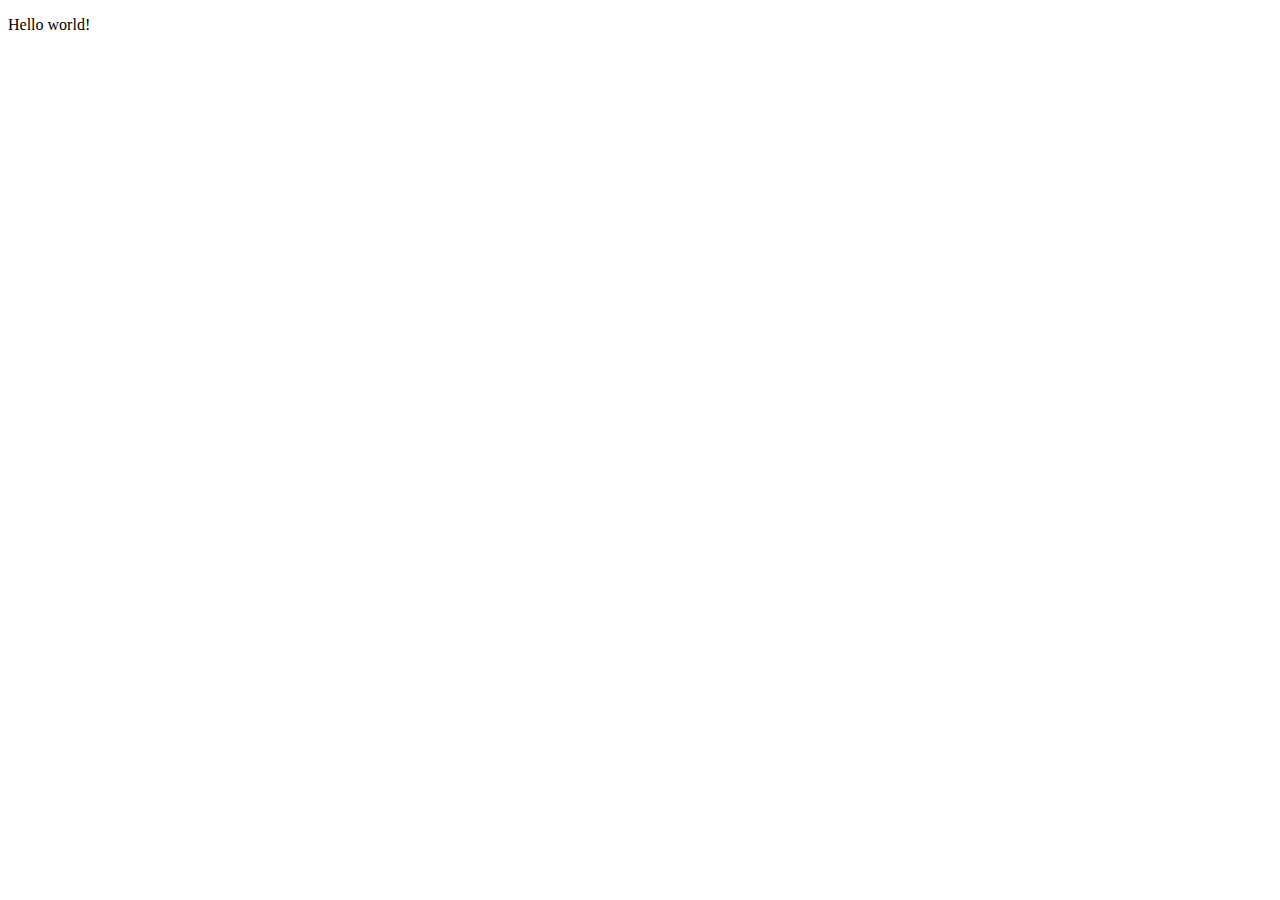
==== index.html @ 0d3c2299 "Added index.less files" ====
<!doctype html>

<html lang="en">
<head>
  <meta charset="utf-8">

  <title>Great Idea!</title>

  <link href="https://fonts.googleapis.com/css?family=Bangers|Titillium+Web" rel="stylesheet">
  <link rel="stylesheet" href="css/index.css">


<body>
    <header>
        <p>Hello world! </p>
    </header>






</body>
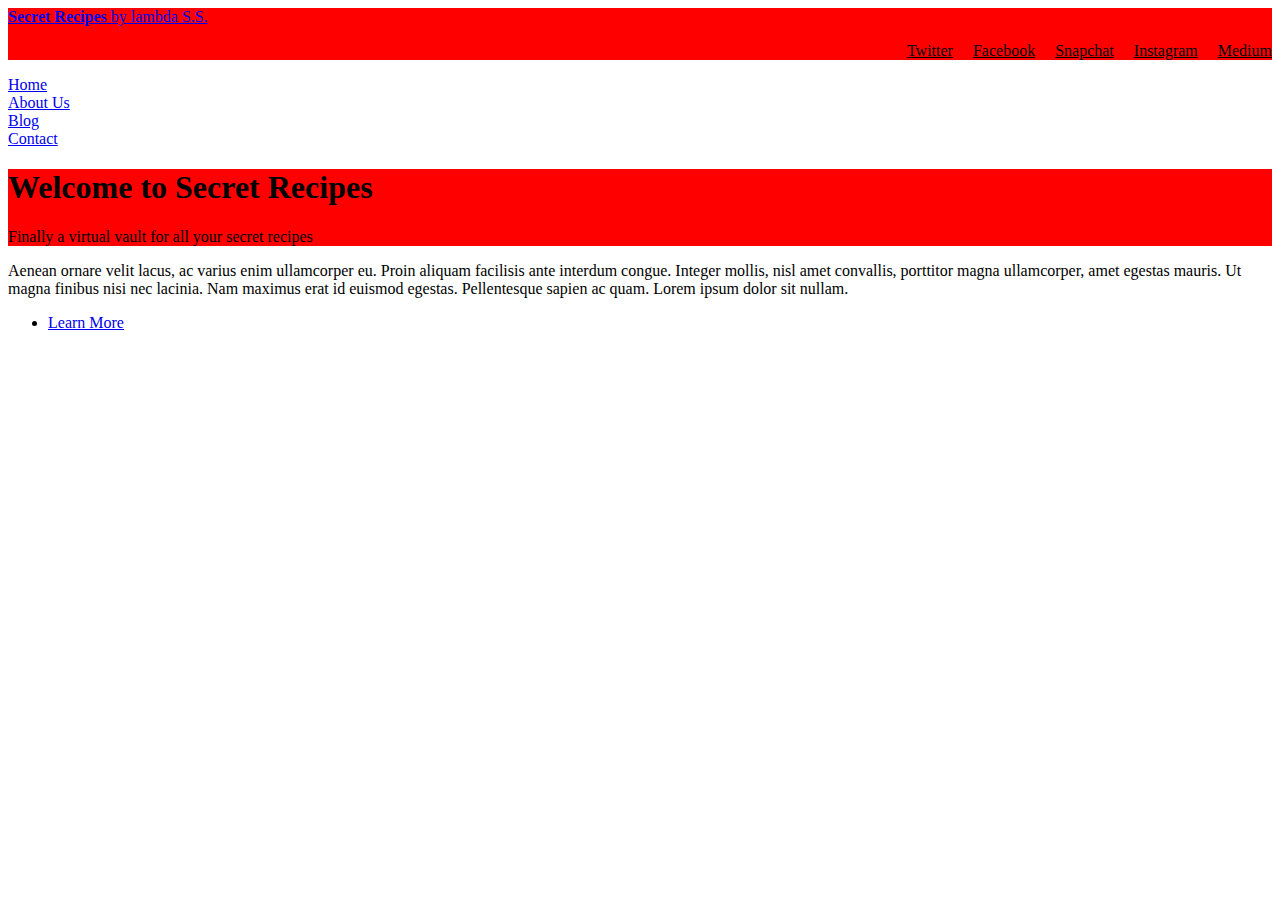
==== commit ccc8383d: "added images to img folder. Created header.less folder - working, created nav.less folder - not work" ====
--- a/index.html
+++ b/index.html
@@ -1,20 +1,50 @@
 <!doctype html>
 
 <html lang="en">
-<head>
-  <meta charset="utf-8">
-
-  <title>Great Idea!</title>
-
-  <link href="https://fonts.googleapis.com/css?family=Bangers|Titillium+Web" rel="stylesheet">
-  <link rel="stylesheet" href="css/index.css">
-
+    <head>
+        <title>Secret Cookbook Project 3</title>
+        <meta charset="utf-8" />
+		<meta name="viewport" content="width=device-width, initial-scale=1, user-scalable=no" />
+        <link rel="stylesheet" href="css/index.css">
+    </head>
 
 <body>
-    <header>
-        <p>Hello world! </p>
+    <header id="header">
+        <a href="index.html" class="logo"><strong>Secret Recipes</strong> by lambda S.S.</a>
+        <ul class="icons">
+            <li><a href="#" class="icon brands fa-twitter"><span class="label">Twitter</span></a></li>
+            <li><a href="#" class="icon brands fa-facebook-f"><span class="label">Facebook</span></a></li>
+            <li><a href="#" class="icon brands fa-snapchat-ghost"><span class="label">Snapchat</span></a></li>
+            <li><a href="#" class="icon brands fa-instagram"><span class="label">Instagram</span></a></li>
+            <li><a href="#" class="icon brands fa-medium-m"><span class="label">Medium</span></a></li>
+        </ul>
     </header>
+    
+    <section id="subheader">
+        <nav class = "links">
+            <li><a href="#">Home</a></li>
+            <li><a href="#">About Us</a></li>
+            <li><a href="#">Blog</a></li>
+            <li><a href="#">Contact</a></li>
+        </nav>
+    </section>
 
+    <section id="banner">
+        <div class="content">
+            <header>
+                <h1>Welcome to Secret Recipes<br />
+                </h1>
+                <p>Finally a virtual vault for all your secret recipes</p>
+            </header>
+            <p>Aenean ornare velit lacus, ac varius enim ullamcorper eu. Proin aliquam facilisis ante interdum congue. Integer mollis, nisl amet convallis, porttitor magna ullamcorper, amet egestas mauris. Ut magna finibus nisi nec lacinia. Nam maximus erat id euismod egestas. Pellentesque sapien ac quam. Lorem ipsum dolor sit nullam.</p>
+            <ul class="actions">
+                <li><a href="#" class="button big">Learn More</a></li>
+            </ul>
+        </div>
+        <span class="image object">
+            <img src="images/pic10.jpg" alt="" />
+        </span>
+    </section>
 
 
 
--- a/css/index.css
+++ b/css/index.css
@@ -0,0 +1,24 @@
+header {
+  background: red;
+}
+#header .icons {
+  text-align: right;
+}
+ul.icons {
+  cursor: default;
+  list-style: none;
+  padding-left: 0;
+}
+ul.icons li {
+  display: inline-block;
+  padding: 0 1em 0 0;
+}
+ul.icons li:last-child {
+  padding-right: 0;
+}
+ul.icons li .icon {
+  color: inherit;
+}
+ul.icons li .icon:before {
+  font-size: 1.25em;
+}
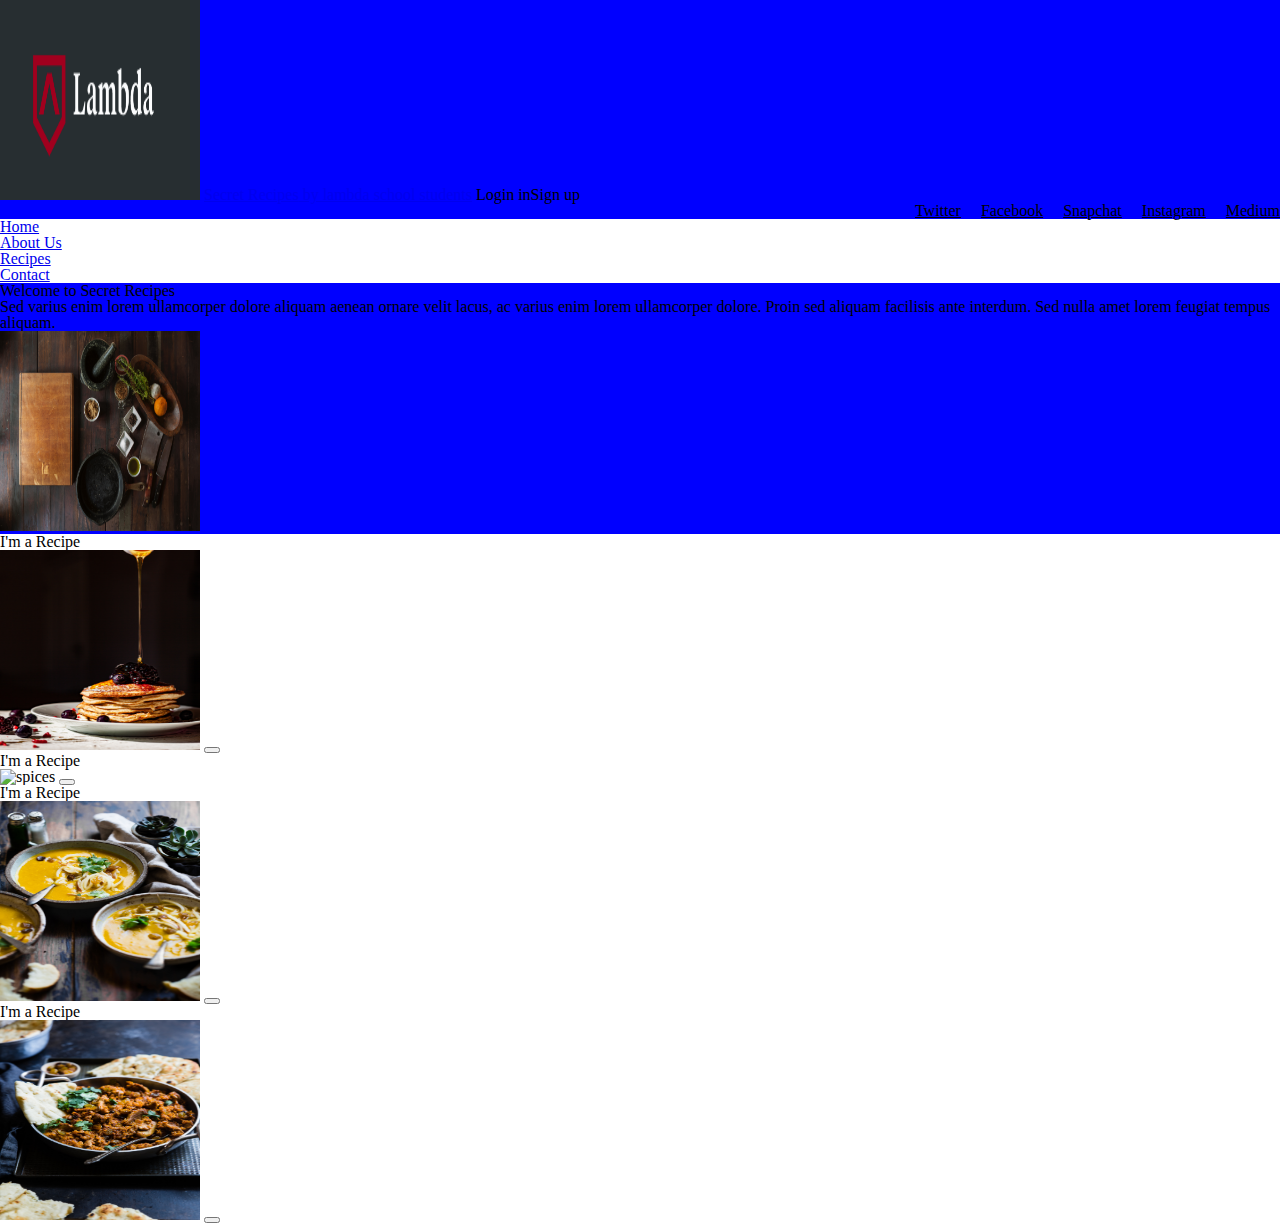
==== commit 707bffeb: "added imports for less, set up a reset in reset.less, ran the 'less-watch-compiler less css index.le" ====
--- a/index.html
+++ b/index.html
@@ -1,6 +1,7 @@
 <!doctype html>
 
 <html lang="en">
+    
     <head>
         <title>Secret Cookbook Project 3</title>
         <meta charset="utf-8" />
@@ -8,9 +9,12 @@
         <link rel="stylesheet" href="css/index.css">
     </head>
 
+
 <body>
     <header id="header">
-        <a href="index.html" class="logo"><strong>Secret Recipes</strong> by lambda S.S.</a>
+        <img src="img/lambda-logo.png" alt="Lambdalogo">
+        <a href="#" class="logo"><strong>Secret Recipes</strong> by lambda school students</a>
+        <span class="login">Login in<span id="signup">Sign up</span></span>
         <ul class="icons">
             <li><a href="#" class="icon brands fa-twitter"><span class="label">Twitter</span></a></li>
             <li><a href="#" class="icon brands fa-facebook-f"><span class="label">Facebook</span></a></li>
@@ -19,35 +23,34 @@
             <li><a href="#" class="icon brands fa-medium-m"><span class="label">Medium</span></a></li>
         </ul>
     </header>
-    
-    <section id="subheader">
-        <nav class = "links">
-            <li><a href="#">Home</a></li>
-            <li><a href="#">About Us</a></li>
-            <li><a href="#">Blog</a></li>
-            <li><a href="#">Contact</a></li>
-        </nav>
+    <section class="socialmedialinks"></section>
+    <section class="navbar">
+        <ul><a href="#">Home</a></ul>
+        <ul><a href="#">About Us</a></ul>
+        <ul><a href="#">Recipes</a></ul>
+        <ul><a href="#">Contact</a></ul>
     </section>
-
-    <section id="banner">
-        <div class="content">
-            <header>
-                <h1>Welcome to Secret Recipes<br />
-                </h1>
-                <p>Finally a virtual vault for all your secret recipes</p>
-            </header>
-            <p>Aenean ornare velit lacus, ac varius enim ullamcorper eu. Proin aliquam facilisis ante interdum congue. Integer mollis, nisl amet convallis, porttitor magna ullamcorper, amet egestas mauris. Ut magna finibus nisi nec lacinia. Nam maximus erat id euismod egestas. Pellentesque sapien ac quam. Lorem ipsum dolor sit nullam.</p>
-            <ul class="actions">
-                <li><a href="#" class="button big">Learn More</a></li>
-            </ul>
-        </div>
-        <span class="image object">
-            <img src="images/pic10.jpg" alt="" />
-        </span>
+    <header id="introduction">
+        <h1>Welcome to Secret Recipes</h1>
+        <p>Sed varius enim lorem ullamcorper dolore aliquam aenean ornare velit lacus, ac varius enim lorem ullamcorper dolore. Proin sed aliquam facilisis ante interdum. Sed nulla amet lorem feugiat tempus aliquam.</p>
+        <img src="img/cuttingboard.jpg" alt="">
+    </header>
+    <section class="mainsection">
+        <div id="recipeblock1"></div>
+            <h2>I'm a Recipe</h2>
+            <img src="img/pancakes.jpg" alt="pancakes">
+            <button></button>
+        <div id="recipeblock2"></div>
+            <h2>I'm a Recipe</h2>
+            <img src="img/Spices.jpg" alt="spices">
+            <button></button>
+        <div id="recipeblock2"></div>
+            <h2>I'm a Recipe</h2>
+            <img src="img/soup.jpg" alt="soup">
+            <button></button>
+        <div id="recipeblock3"></div>
+            <h2>I'm a Recipe</h2>
+            <img src="img/nan.jpg" alt="yummy curry">
+            <button></button>
     </section>
-
-
-
-
-
 </body>--- a/css/index.css
+++ b/css/index.css
@@ -1,5 +1,155 @@
+/* http://meyerweb.com/eric/tools/css/reset/ 
+   v2.0 | 20110126
+   License: none (public domain)
+*/
+html,
+body,
+div,
+span,
+applet,
+object,
+iframe,
+h1,
+h2,
+h3,
+h4,
+h5,
+h6,
+p,
+blockquote,
+pre,
+a,
+abbr,
+acronym,
+address,
+big,
+cite,
+code,
+del,
+dfn,
+em,
+img,
+ins,
+kbd,
+q,
+s,
+samp,
+small,
+strike,
+strong,
+sub,
+sup,
+tt,
+var,
+b,
+u,
+i,
+center,
+dl,
+dt,
+dd,
+ol,
+ul,
+li,
+fieldset,
+form,
+label,
+legend,
+table,
+caption,
+tbody,
+tfoot,
+thead,
+tr,
+th,
+td,
+article,
+aside,
+canvas,
+details,
+embed,
+figure,
+figcaption,
+footer,
+header,
+hgroup,
+menu,
+nav,
+output,
+ruby,
+section,
+summary,
+time,
+mark,
+audio,
+video {
+  margin: 0;
+  padding: 0;
+  border: 0;
+  font-size: 100%;
+  font: inherit;
+  vertical-align: baseline;
+}
+/* HTML5 display-role reset for older browsers */
+article,
+aside,
+details,
+figcaption,
+figure,
+footer,
+header,
+hgroup,
+menu,
+nav,
+section {
+  display: block;
+}
+body {
+  line-height: 1;
+}
+ol,
+ul {
+  list-style: none;
+}
+blockquote,
+q {
+  quotes: none;
+}
+blockquote:before,
+blockquote:after,
+q:before,
+q:after {
+  content: '';
+  content: none;
+}
+table {
+  border-collapse: collapse;
+  border-spacing: 0;
+}
+#subheader .links {
+  text-align: right;
+  background: blue;
+}
+nav.links {
+  cursor: default;
+  list-style: none;
+  padding-left: 0;
+}
+nav.links li {
+  display: inline-block;
+  padding: 0 1em 0 0;
+}
+nav.links li:last-child {
+  padding-right: 0;
+}
+nav.links li .links {
+  color: inherit;
+}
+nav.links li.links:before {
+  font-size: 1.25em;
+}
 header {
-  background: red;
+  background: blue;
 }
 #header .icons {
   text-align: right;
@@ -22,3 +172,7 @@
 ul.icons li .icon:before {
   font-size: 1.25em;
 }
+img {
+  height: 200px;
+  width: 200px;
+}
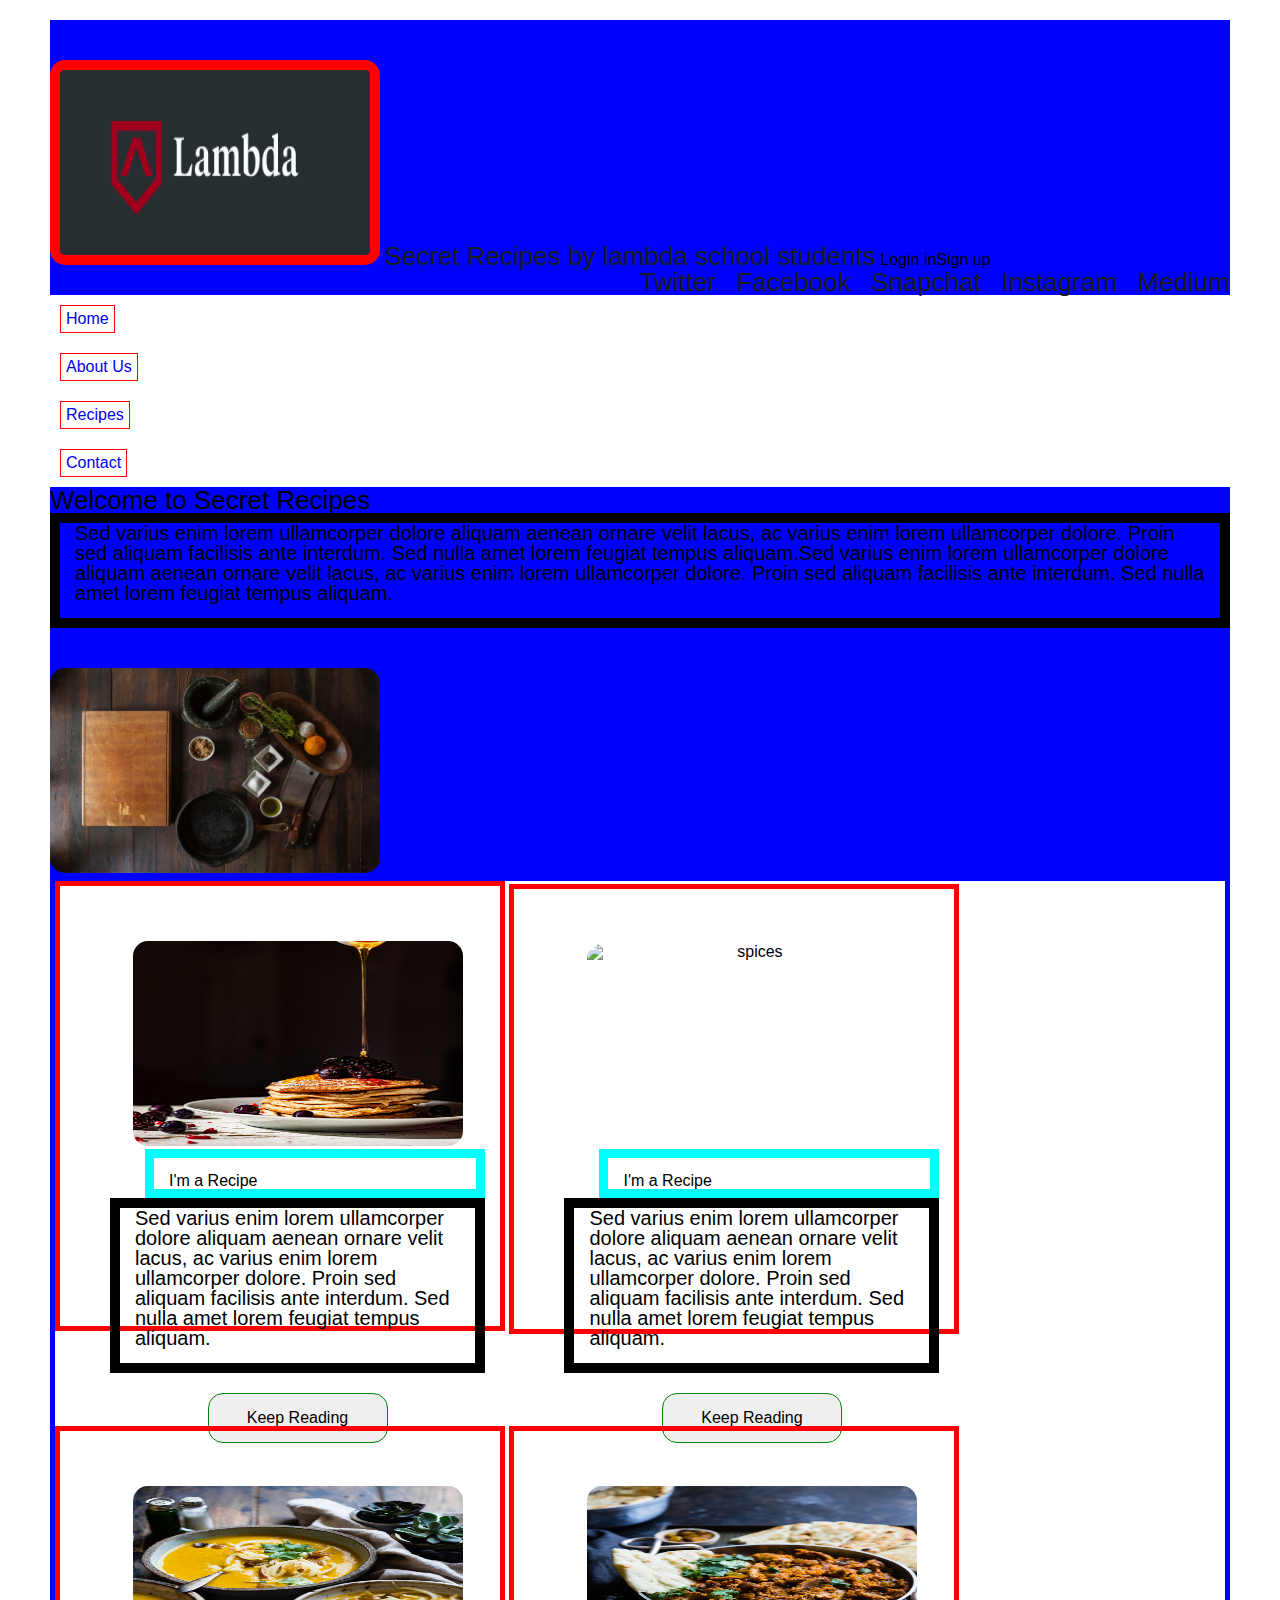
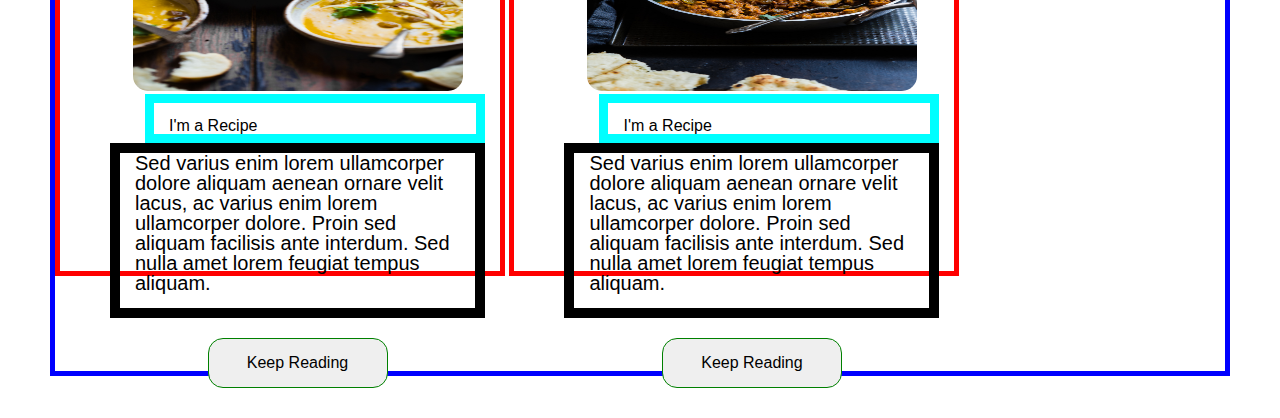
==== commit 84d8c754: "built out main body content, had to use combo of height, width, and display:inlinie-block, to get bl" ====
--- a/index.html
+++ b/index.html
@@ -12,7 +12,7 @@
 
 <body>
     <header id="header">
-        <img src="img/lambda-logo.png" alt="Lambdalogo">
+        <img id="logo" src="img/lambda-logo.png" alt="Lambdalogo">
         <a href="#" class="logo"><strong>Secret Recipes</strong> by lambda school students</a>
         <span class="login">Login in<span id="signup">Sign up</span></span>
         <ul class="icons">
@@ -32,25 +32,33 @@
     </section>
     <header id="introduction">
         <h1>Welcome to Secret Recipes</h1>
-        <p>Sed varius enim lorem ullamcorper dolore aliquam aenean ornare velit lacus, ac varius enim lorem ullamcorper dolore. Proin sed aliquam facilisis ante interdum. Sed nulla amet lorem feugiat tempus aliquam.</p>
+        <p>Sed varius enim lorem ullamcorper dolore aliquam aenean ornare velit lacus, ac varius enim lorem ullamcorper dolore. Proin sed aliquam facilisis ante interdum. Sed nulla amet lorem feugiat tempus aliquam.Sed varius enim lorem ullamcorper dolore aliquam aenean ornare velit lacus, ac varius enim lorem ullamcorper dolore. Proin sed aliquam facilisis ante interdum. Sed nulla amet lorem feugiat tempus aliquam.</p>
         <img src="img/cuttingboard.jpg" alt="">
     </header>
     <section class="mainsection">
-        <div id="recipeblock1"></div>
+        <div id="recipeblock1">
+            <img src="img/pancakes.jpg" alt="pancakes">
             <h2>I'm a Recipe</h2>
-            <img src="img/pancakes.jpg" alt="pancakes">
-            <button></button>
-        <div id="recipeblock2"></div>
+            <p>Sed varius enim lorem ullamcorper dolore aliquam aenean ornare velit lacus, ac varius enim lorem ullamcorper dolore. Proin sed aliquam facilisis ante interdum. Sed nulla amet lorem feugiat tempus aliquam.</p>
+            <button>Keep Reading</button>
+        </div>
+        <div id="recipeblock2">
+            <img src="img/Spices.jpg" alt="spices">
             <h2>I'm a Recipe</h2>
-            <img src="img/Spices.jpg" alt="spices">
-            <button></button>
-        <div id="recipeblock2"></div>
+            <p>Sed varius enim lorem ullamcorper dolore aliquam aenean ornare velit lacus, ac varius enim lorem ullamcorper dolore. Proin sed aliquam facilisis ante interdum. Sed nulla amet lorem feugiat tempus aliquam.</p>
+            <button>Keep Reading</button>
+        </div>
+        <div id="recipeblock2">
+            <img src="img/soup.jpg" alt="soup">
             <h2>I'm a Recipe</h2>
-            <img src="img/soup.jpg" alt="soup">
-            <button></button>
-        <div id="recipeblock3"></div>
+            <p>Sed varius enim lorem ullamcorper dolore aliquam aenean ornare velit lacus, ac varius enim lorem ullamcorper dolore. Proin sed aliquam facilisis ante interdum. Sed nulla amet lorem feugiat tempus aliquam.</p>
+            <button>Keep Reading</button>
+        </div>
+        <div id="recipeblock3">
+            <img src="img/nan.jpg" alt="yummy curry">
             <h2>I'm a Recipe</h2>
-            <img src="img/nan.jpg" alt="yummy curry">
-            <button></button>
+            <p>Sed varius enim lorem ullamcorper dolore aliquam aenean ornare velit lacus, ac varius enim lorem ullamcorper dolore. Proin sed aliquam facilisis ante interdum. Sed nulla amet lorem feugiat tempus aliquam.</p>
+            <button>Keep Reading</button>
+        </div>
     </section>
 </body>--- a/css/index.css
+++ b/css/index.css
@@ -126,6 +126,89 @@
   border-collapse: collapse;
   border-spacing: 0;
 }
+* {
+  box-sizing: border-box;
+}
+body {
+  margin-left: 50px;
+  margin-right: 50px;
+  margin-top: 20px;
+  margin-bottom: 20px;
+  font-family: "Comic Sans MS", cursive, sans-serif;
+}
+img {
+  height: 205px;
+  width: 330px;
+  border-radius: 15px;
+  display: inline-block;
+  margin-top: 40px;
+}
+.navbar a {
+  text-decoration: none;
+  display: inline-block;
+  padding: 5px;
+  margin: 10px;
+  text-align: center;
+  border: 1px red solid;
+  flex-direction: row;
+  flex-wrap: nowrap;
+  justify-content: center;
+}
+h1 {
+  font-size: 26px;
+}
+p {
+  font-size: 20px;
+  padding: 15px;
+  padding-top: 0px;
+  display: inline-block;
+  text-align: left;
+  border: 10px black solid;
+}
+.mainsection {
+  border: 5px solid blue;
+}
+.mainsection div {
+  padding: 15px;
+  padding-left: 50px;
+  border: 5px red solid;
+  display: inline-block;
+  flex-direction: row;
+  flex-wrap: nowrap;
+  justify-content: flex-start;
+  align-items: stretch;
+  align-content: stretch;
+  text-align: center;
+  height: 450px;
+  width: 450px;
+}
+.mainsection div h2 {
+  padding: 15px;
+  margin-left: 35px;
+  padding-bottom: 0px;
+  text-align: left;
+  border: 9px aqua solid;
+}
+.recipeblock1,
+.recipeblock2 {
+  display: flex;
+  flex-direction: row;
+  flex-wrap: wrap;
+  justify-content: flex-start;
+  align-items: stretch;
+  align-content: stretch;
+}
+button {
+  height: 50px;
+  width: 180px;
+  border-radius: 15px;
+  border: 1px green solid;
+  font-family: inherit;
+  font-size: inherit;
+  color: inherit;
+  margin-top: 20px;
+  margin-bottom: 30px;
+}
 #subheader .links {
   text-align: right;
   background: blue;
@@ -151,6 +234,14 @@
 header {
   background: blue;
 }
+#header a {
+  text-decoration: none;
+  color: #1B1B1B;
+  font-size: 26px;
+}
+#header #logo {
+  border: red 10px solid;
+}
 #header .icons {
   text-align: right;
 }
@@ -172,7 +263,3 @@
 ul.icons li .icon:before {
   font-size: 1.25em;
 }
-img {
-  height: 200px;
-  width: 200px;
-}
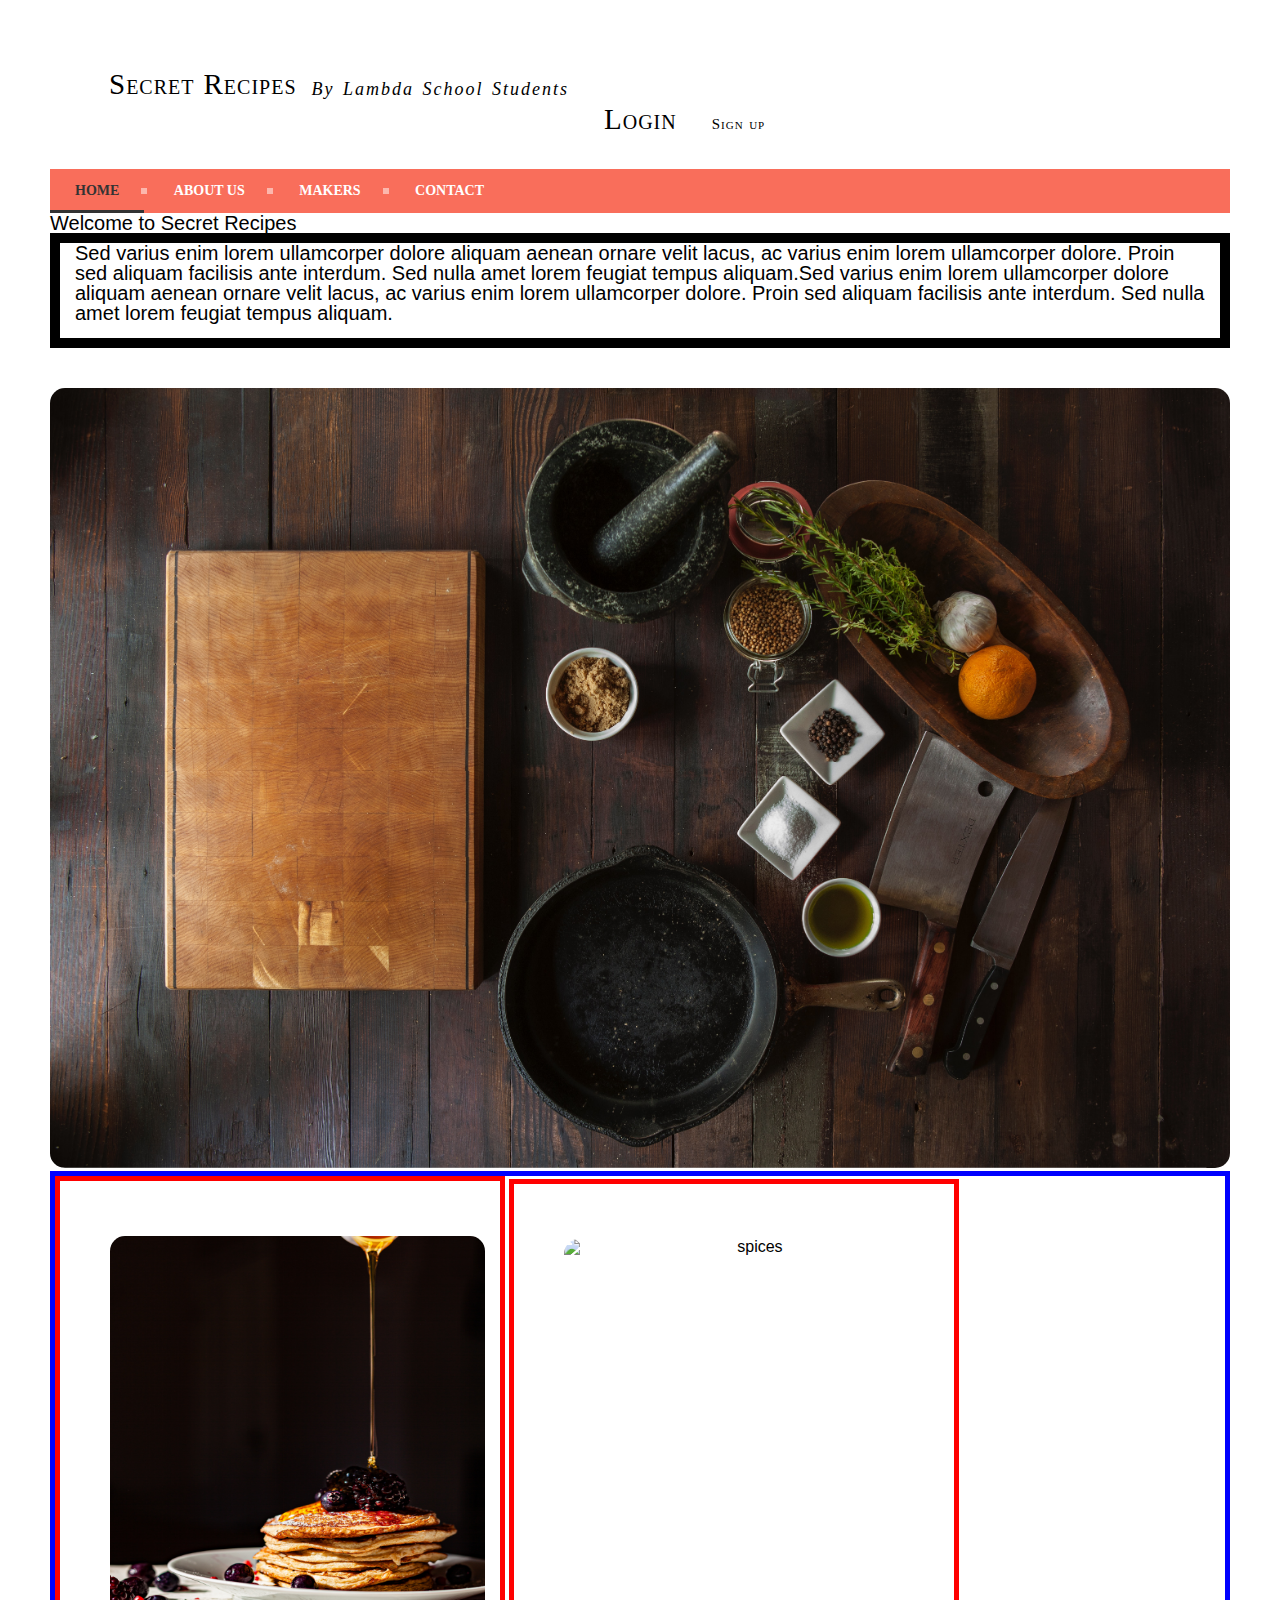
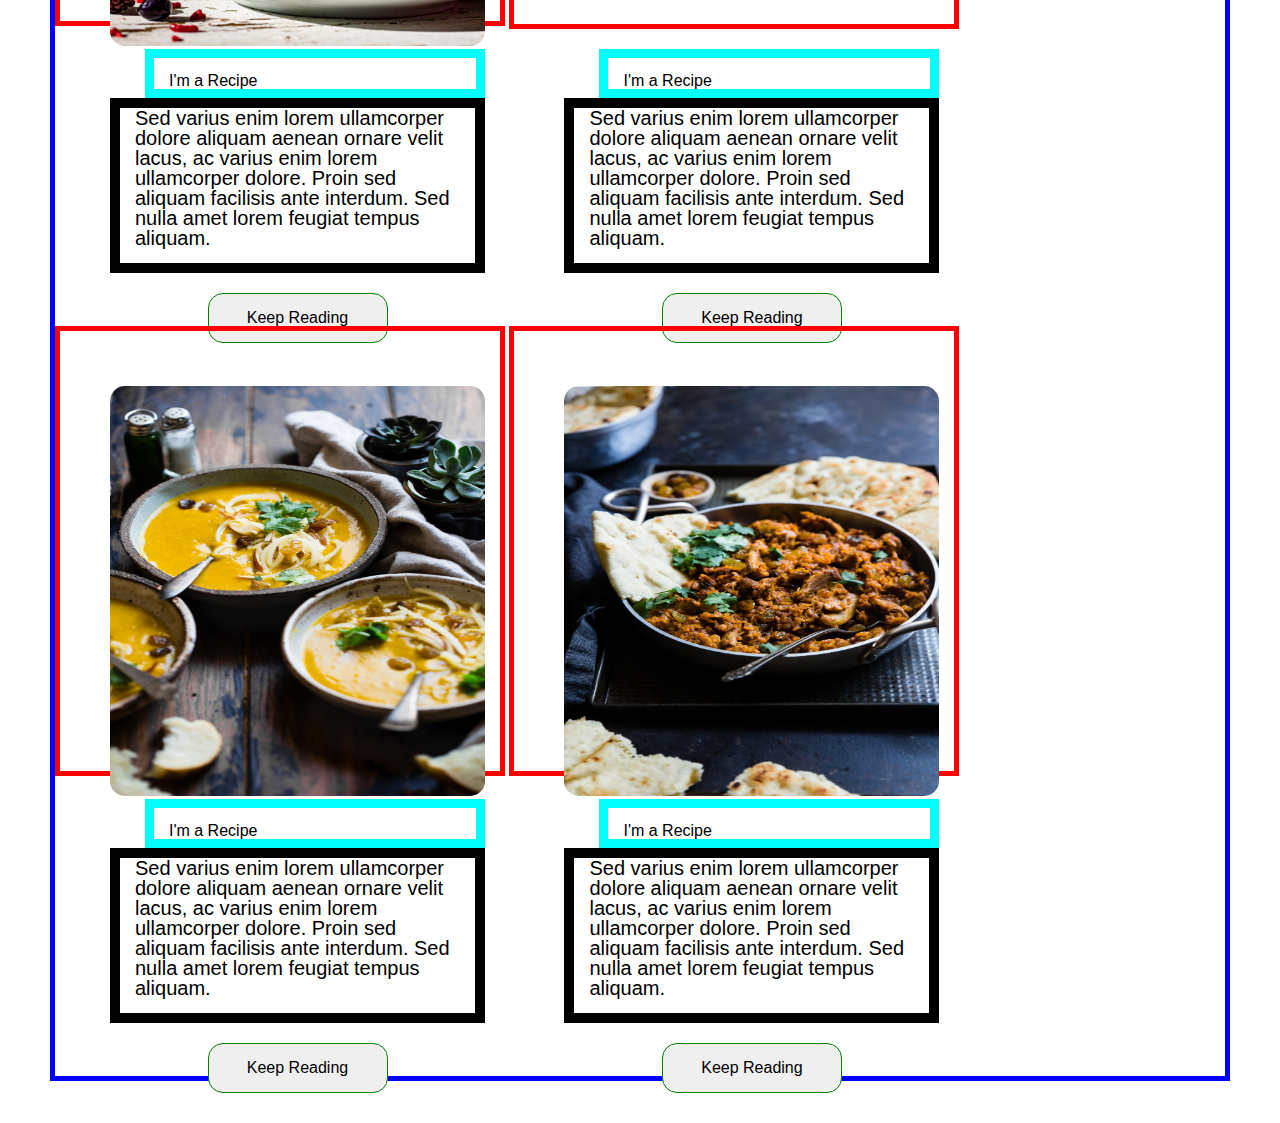
==== commit 2566af92: "configured preheader and navigation links." ====
--- a/index.html
+++ b/index.html
@@ -11,30 +11,28 @@
 
 
 <body>
-    <header id="header">
-        <img id="logo" src="img/lambda-logo.png" alt="Lambdalogo">
-        <a href="#" class="logo"><strong>Secret Recipes</strong> by lambda school students</a>
-        <span class="login">Login in<span id="signup">Sign up</span></span>
-        <ul class="icons">
-            <li><a href="#" class="icon brands fa-twitter"><span class="label">Twitter</span></a></li>
-            <li><a href="#" class="icon brands fa-facebook-f"><span class="label">Facebook</span></a></li>
-            <li><a href="#" class="icon brands fa-snapchat-ghost"><span class="label">Snapchat</span></a></li>
-            <li><a href="#" class="icon brands fa-instagram"><span class="label">Instagram</span></a></li>
-            <li><a href="#" class="icon brands fa-medium-m"><span class="label">Medium</span></a></li>
-        </ul>
+    <header class="header">
+        <!-- <img id="logo" src="img/lambda-logo.png" alt="Lambdalogo"> -->
+        <h2>Secret Recipes</h2>
+        <h4>by lambda school students</h4>
+        <span class="login">Login<span id="signup">Sign up</span></span>
     </header>
     <section class="socialmedialinks"></section>
-    <section class="navbar">
-        <ul><a href="#">Home</a></ul>
-        <ul><a href="#">About Us</a></ul>
-        <ul><a href="#">Recipes</a></ul>
-        <ul><a href="#">Contact</a></ul>
+    <section>
+        <div id='cssmenu'>
+            <ul>
+               <li class='active'><a href='#'><span>Home</span></a></li>
+               <li><a href='#'><span>About us</span></a></li>
+               <li><a href='#'><span>Makers</span></a></li>
+               <li class='last'><a href='#'><span>Contact</span></a></li>
+            </ul>
+            </div>
     </section>
-    <header id="introduction">
+    <section id="introduction">
         <h1>Welcome to Secret Recipes</h1>
         <p>Sed varius enim lorem ullamcorper dolore aliquam aenean ornare velit lacus, ac varius enim lorem ullamcorper dolore. Proin sed aliquam facilisis ante interdum. Sed nulla amet lorem feugiat tempus aliquam.Sed varius enim lorem ullamcorper dolore aliquam aenean ornare velit lacus, ac varius enim lorem ullamcorper dolore. Proin sed aliquam facilisis ante interdum. Sed nulla amet lorem feugiat tempus aliquam.</p>
         <img src="img/cuttingboard.jpg" alt="">
-    </header>
+    </section>
     <section class="mainsection">
         <div id="recipeblock1">
             <img src="img/pancakes.jpg" alt="pancakes">
--- a/css/index.css
+++ b/css/index.css
@@ -137,25 +137,134 @@
   font-family: "Comic Sans MS", cursive, sans-serif;
 }
 img {
-  height: 205px;
-  width: 330px;
+  height: 100%;
+  width: 100%;
   border-radius: 15px;
   display: inline-block;
   margin-top: 40px;
 }
-.navbar a {
+#cssmenu {
+  background: #f96e5b;
+  width: auto;
+}
+#cssmenu ul {
+  list-style: none;
+  margin: 0;
+  padding: 0;
+  line-height: 1;
+  display: block;
+  zoom: 1;
+  justify-content: space-evenly;
+}
+#cssmenu ul:after {
+  content: " ";
+  display: block;
+  font-size: 0;
+  height: 0;
+  clear: both;
+  visibility: hidden;
+}
+#cssmenu ul li {
+  display: inline-block;
+  padding: 0;
+  margin: 0;
+}
+#cssmenu.align-right ul li {
+  float: right;
+}
+#cssmenu.align-center ul {
+  text-align: center;
+}
+#cssmenu ul li a {
+  color: #ffffff;
   text-decoration: none;
-  display: inline-block;
-  padding: 5px;
-  margin: 10px;
-  text-align: center;
-  border: 1px red solid;
-  flex-direction: row;
-  flex-wrap: nowrap;
-  justify-content: center;
+  display: block;
+  padding: 15px 25px;
+  font-family: Georgia, serif;
+  font-weight: 700;
+  text-transform: uppercase;
+  font-size: 14px;
+  position: relative;
+  -webkit-transition: color 0.25s;
+  -moz-transition: color 0.25s;
+  -ms-transition: color 0.25s;
+  -o-transition: color 0.25s;
+  transition: color 0.25s;
+}
+#cssmenu ul li a:hover {
+  color: #333333;
+}
+#cssmenu ul li a:hover:before {
+  width: 100%;
+}
+#cssmenu ul li a:after {
+  content: "";
+  display: block;
+  position: absolute;
+  right: -3px;
+  top: 19px;
+  height: 6px;
+  width: 6px;
+  background: #ffffff;
+  opacity: 0.5;
+}
+#cssmenu ul li a:before {
+  content: "";
+  display: block;
+  position: absolute;
+  left: 0;
+  bottom: 0;
+  height: 3px;
+  width: 0;
+  background: #333333;
+  -webkit-transition: width 0.25s;
+  -moz-transition: width 0.25s;
+  -ms-transition: width 0.25s;
+  -o-transition: width 0.25s;
+  transition: width 0.25s;
+}
+#cssmenu ul li.last > a:after,
+#cssmenu ul li:last-child > a:after {
+  display: none;
+}
+#cssmenu ul li.active a {
+  color: #333333;
+}
+#cssmenu ul li.active a:before {
+  width: 100%;
+}
+#cssmenu.align-right li.last > a:after,
+#cssmenu.align-right li:last-child > a:after {
+  display: block;
+}
+#cssmenu.align-right li:first-child a:after {
+  display: none;
+}
+@media screen and (max-width: 768px) {
+  #cssmenu ul li {
+    float: none;
+    display: block;
+  }
+  #cssmenu ul li a {
+    width: 100%;
+    -moz-box-sizing: border-box;
+    -webkit-box-sizing: border-box;
+    box-sizing: border-box;
+    border-bottom: 1px solid #fb998c;
+  }
+  #cssmenu ul li.last > a,
+  #cssmenu ul li:last-child > a {
+    border: 0;
+  }
+  #cssmenu ul li a:after {
+    display: none;
+  }
+  #cssmenu ul li a:before {
+    display: none;
+  }
 }
 h1 {
-  font-size: 26px;
+  font-size: 20px;
 }
 p {
   font-size: 20px;
@@ -231,35 +340,54 @@
 nav.links li.links:before {
   font-size: 1.25em;
 }
-header {
-  background: blue;
-}
-#header a {
+.header {
+  color: #1B1B1B;
+  font-size: 20px;
+  display: inline-flex;
+  font-family: Georgia, serif;
+  font-size: 29px;
+  letter-spacing: 1px;
+  word-spacing: 0.8px;
+  color: #000000;
+  font-weight: normal;
   text-decoration: none;
-  color: #1B1B1B;
-  font-size: 26px;
-}
-#header #logo {
-  border: red 10px solid;
-}
-#header .icons {
-  text-align: right;
-}
-ul.icons {
-  cursor: default;
-  list-style: none;
-  padding-left: 0;
-}
-ul.icons li {
-  display: inline-block;
-  padding: 0 1em 0 0;
-}
-ul.icons li:last-child {
-  padding-right: 0;
-}
-ul.icons li .icon {
-  color: inherit;
-}
-ul.icons li .icon:before {
-  font-size: 1.25em;
-}
+  font-style: normal;
+  font-variant: small-caps;
+  text-transform: none;
+  padding-top: 50px;
+  width: 100%;
+}
+.header h2 {
+  margin-right: 0;
+  padding-left: 5%;
+}
+.header h4 {
+  margin-left: 15px;
+  font-family: "Palatino Linotype", "Book Antiqua", Palatino, serif;
+  font-size: 18px;
+  letter-spacing: 2px;
+  word-spacing: 2px;
+  color: #000000;
+  font-weight: normal;
+  text-decoration: none;
+  font-style: italic;
+  font-variant: normal;
+  text-transform: capitalize;
+  line-height: inherit;
+  padding-top: 10px;
+  margin-bottom: none;
+}
+.header span {
+  margin: 35px;
+}
+.header span #login {
+  padding-left: 50px;
+}
+.header span #signup {
+  font-size: 15px;
+}
+.header #logo {
+  border: black 10px solid;
+  height: 10%;
+  width: 10%;
+}
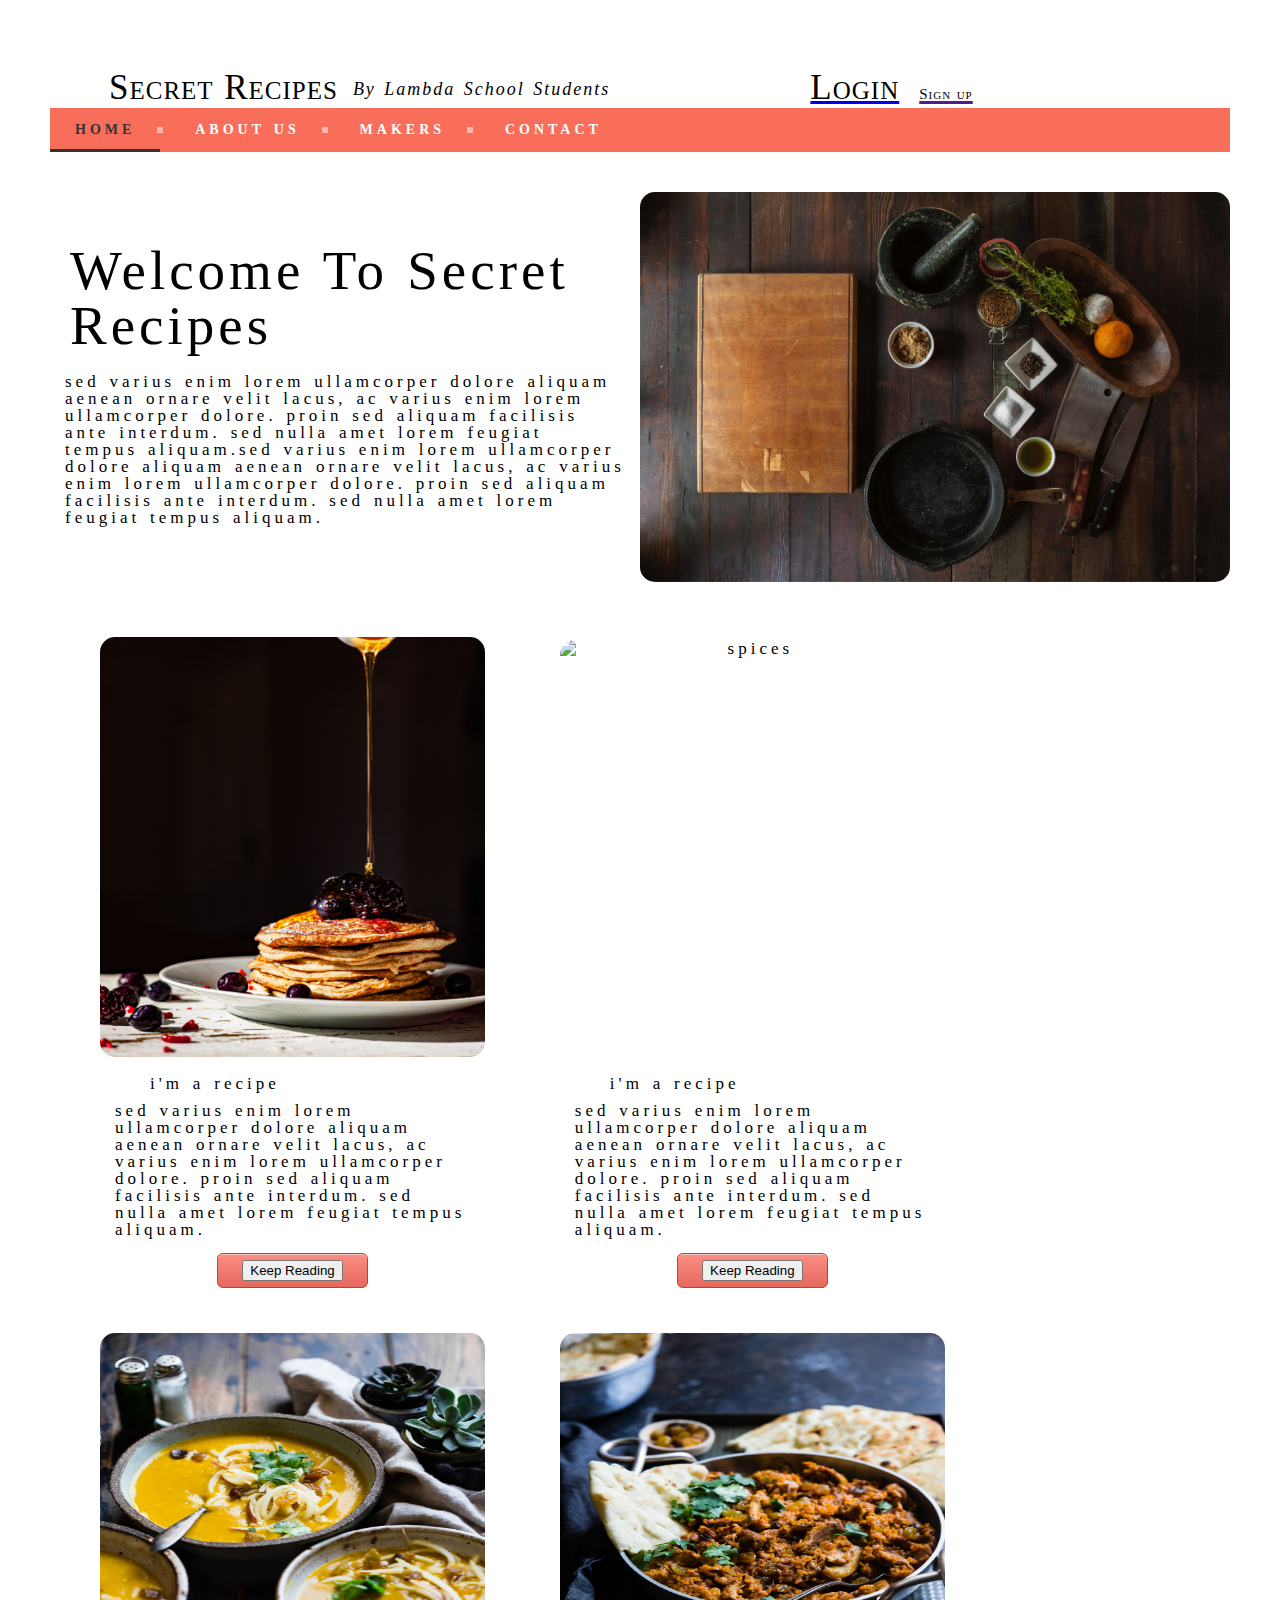
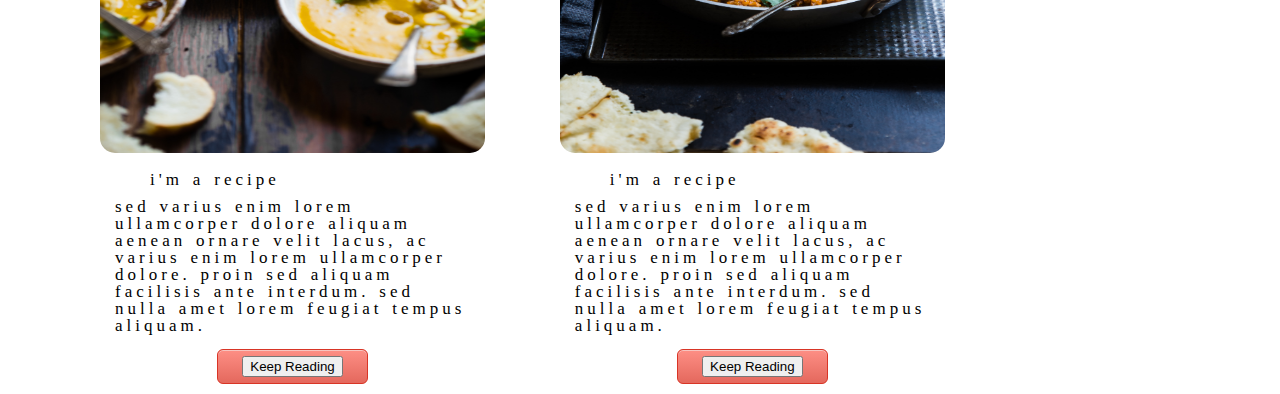
==== commit d23327d6: "built out all features except the button. Need to fix that." ====
--- a/index.html
+++ b/index.html
@@ -15,7 +15,7 @@
         <!-- <img id="logo" src="img/lambda-logo.png" alt="Lambdalogo"> -->
         <h2>Secret Recipes</h2>
         <h4>by lambda school students</h4>
-        <span class="login">Login<span id="signup">Sign up</span></span>
+        <a href="#"><span class="login">Login</span></a><a href=""><span id="signup">Sign up</span></a>
     </header>
     <section class="socialmedialinks"></section>
     <section>
@@ -28,35 +28,37 @@
             </ul>
             </div>
     </section>
-    <section id="introduction">
-        <h1>Welcome to Secret Recipes</h1>
-        <p>Sed varius enim lorem ullamcorper dolore aliquam aenean ornare velit lacus, ac varius enim lorem ullamcorper dolore. Proin sed aliquam facilisis ante interdum. Sed nulla amet lorem feugiat tempus aliquam.Sed varius enim lorem ullamcorper dolore aliquam aenean ornare velit lacus, ac varius enim lorem ullamcorper dolore. Proin sed aliquam facilisis ante interdum. Sed nulla amet lorem feugiat tempus aliquam.</p>
-        <img src="img/cuttingboard.jpg" alt="">
+    <section class="introduction">
+        <div class="intro">
+            <h1>Welcome to Secret Recipes</h1>
+            <p>Sed varius enim lorem ullamcorper dolore aliquam aenean ornare velit lacus, ac varius enim lorem ullamcorper dolore. Proin sed aliquam facilisis ante interdum. Sed nulla amet lorem feugiat tempus aliquam.Sed varius enim lorem ullamcorper dolore aliquam aenean ornare velit lacus, ac varius enim lorem ullamcorper dolore. Proin sed aliquam facilisis ante interdum. Sed nulla amet lorem feugiat tempus aliquam.</p>
+        </div>
+        <img id="mainimg" src="img/cuttingboard.jpg" alt="">
     </section>
     <section class="mainsection">
-        <div id="recipeblock1">
+        <div>
             <img src="img/pancakes.jpg" alt="pancakes">
             <h2>I'm a Recipe</h2>
             <p>Sed varius enim lorem ullamcorper dolore aliquam aenean ornare velit lacus, ac varius enim lorem ullamcorper dolore. Proin sed aliquam facilisis ante interdum. Sed nulla amet lorem feugiat tempus aliquam.</p>
-            <button>Keep Reading</button>
+            <a href="#" class ="myButton"><button>Keep Reading</button></a>
         </div>
-        <div id="recipeblock2">
+        <div>
             <img src="img/Spices.jpg" alt="spices">
             <h2>I'm a Recipe</h2>
             <p>Sed varius enim lorem ullamcorper dolore aliquam aenean ornare velit lacus, ac varius enim lorem ullamcorper dolore. Proin sed aliquam facilisis ante interdum. Sed nulla amet lorem feugiat tempus aliquam.</p>
-            <button>Keep Reading</button>
+            <a href="#" class ="myButton"><button>Keep Reading</button></a>
         </div>
-        <div id="recipeblock2">
+        <div>
             <img src="img/soup.jpg" alt="soup">
             <h2>I'm a Recipe</h2>
             <p>Sed varius enim lorem ullamcorper dolore aliquam aenean ornare velit lacus, ac varius enim lorem ullamcorper dolore. Proin sed aliquam facilisis ante interdum. Sed nulla amet lorem feugiat tempus aliquam.</p>
-            <button>Keep Reading</button>
+            <a href="#" class ="myButton"><button>Keep Reading</button></a>
         </div>
-        <div id="recipeblock3">
+        <div>
             <img src="img/nan.jpg" alt="yummy curry">
             <h2>I'm a Recipe</h2>
             <p>Sed varius enim lorem ullamcorper dolore aliquam aenean ornare velit lacus, ac varius enim lorem ullamcorper dolore. Proin sed aliquam facilisis ante interdum. Sed nulla amet lorem feugiat tempus aliquam.</p>
-            <button>Keep Reading</button>
+            <a href="#" class ="myButton"><button>Keep Reading</button></a>
         </div>
     </section>
 </body>--- a/css/index.css
+++ b/css/index.css
@@ -134,7 +134,16 @@
   margin-right: 50px;
   margin-top: 20px;
   margin-bottom: 20px;
-  font-family: "Comic Sans MS", cursive, sans-serif;
+  font-family: Georgia, serif;
+  font-size: 17px;
+  letter-spacing: 4px;
+  word-spacing: 1.6px;
+  color: #000000;
+  font-weight: 400;
+  text-decoration: none solid #444444;
+  font-style: normal;
+  font-variant: normal;
+  text-transform: lowercase;
 }
 img {
   height: 100%;
@@ -142,6 +151,120 @@
   border-radius: 15px;
   display: inline-block;
   margin-top: 40px;
+}
+.introduction {
+  display: inline-flex;
+  align-items: center;
+}
+.introduction p {
+  padding-top: 20px;
+}
+.introduction #mainimg {
+  height: 50%;
+  width: 50%;
+  display: inline-block;
+}
+.introduction .intro h1 {
+  padding-left: 20px;
+  padding-top: 50px;
+  text-transform: capitalize;
+  font-size: 55px;
+}
+@media screen and (max-width: 768px) {
+  .introduction {
+    float: none;
+    display: block;
+    font-size: 13px;
+  }
+  .introduction #mainimg {
+    height: 240px;
+    width: 240px;
+    margin-left: 15px;
+  }
+}
+h1 {
+  font-size: 20px;
+}
+p {
+  padding: 15px;
+  padding-top: 10px;
+  display: inline-block;
+  text-align: left;
+}
+.mainsection div {
+  padding: 15px;
+  padding-left: 50px;
+  display: inline-block;
+  flex-direction: row;
+  flex-wrap: nowrap;
+  justify-content: flex-start;
+  align-items: stretch;
+  align-content: stretch;
+  text-align: center;
+  height: 450px;
+  width: 450px;
+}
+.mainsection div h2 {
+  padding: 15px;
+  margin-left: 35px;
+  padding-bottom: 0px;
+  text-align: left;
+  font-size: 25;
+}
+.recipeblock1,
+.recipeblock2 {
+  display: flex;
+  flex-direction: row;
+  flex-wrap: wrap;
+  justify-content: flex-start;
+  align-items: stretch;
+  align-content: stretch;
+}
+.mainsection a {
+  box-shadow: inset 0px 1px 0px 0px #f7c5c0;
+  background: linear-gradient(to bottom, #fc8d83 5%, #e4685d 100%);
+  background-color: #fc8d83;
+  border-radius: 6px;
+  border: 1px solid #d83526;
+  display: inline-block;
+  cursor: pointer;
+  color: #ffffff;
+  font-family: Arial;
+  font-size: 15px;
+  font-weight: bold;
+  padding: 6px 24px;
+  text-decoration: none;
+  text-shadow: 0px 1px 0px #b23e35;
+}
+.mainsection a:hover {
+  background: linear-gradient(to bottom, #e4685d 5%, #fc8d83 100%);
+  background-color: #e4685d;
+}
+.mainsection a:active {
+  position: relative;
+  top: 1px;
+}
+#subheader .links {
+  text-align: right;
+  background: blue;
+}
+nav.links {
+  cursor: default;
+  list-style: none;
+  padding-left: 0;
+}
+nav.links li {
+  display: inline-block;
+  padding: 0 1em 0 0;
+}
+nav.links li:last-child {
+  padding-right: 0;
+}
+nav.links li .links {
+  color: inherit;
+}
+nav.links li.links:before {
+  font-size: 1.25em;
 }
 #cssmenu {
   background: #f96e5b;
@@ -263,89 +386,12 @@
     display: none;
   }
 }
-h1 {
-  font-size: 20px;
-}
-p {
-  font-size: 20px;
-  padding: 15px;
-  padding-top: 0px;
-  display: inline-block;
-  text-align: left;
-  border: 10px black solid;
-}
-.mainsection {
-  border: 5px solid blue;
-}
-.mainsection div {
-  padding: 15px;
-  padding-left: 50px;
-  border: 5px red solid;
-  display: inline-block;
-  flex-direction: row;
-  flex-wrap: nowrap;
-  justify-content: flex-start;
-  align-items: stretch;
-  align-content: stretch;
-  text-align: center;
-  height: 450px;
-  width: 450px;
-}
-.mainsection div h2 {
-  padding: 15px;
-  margin-left: 35px;
-  padding-bottom: 0px;
-  text-align: left;
-  border: 9px aqua solid;
-}
-.recipeblock1,
-.recipeblock2 {
-  display: flex;
-  flex-direction: row;
-  flex-wrap: wrap;
-  justify-content: flex-start;
-  align-items: stretch;
-  align-content: stretch;
-}
-button {
-  height: 50px;
-  width: 180px;
-  border-radius: 15px;
-  border: 1px green solid;
-  font-family: inherit;
-  font-size: inherit;
-  color: inherit;
-  margin-top: 20px;
-  margin-bottom: 30px;
-}
-#subheader .links {
-  text-align: right;
-  background: blue;
-}
-nav.links {
-  cursor: default;
-  list-style: none;
-  padding-left: 0;
-}
-nav.links li {
-  display: inline-block;
-  padding: 0 1em 0 0;
-}
-nav.links li:last-child {
-  padding-right: 0;
-}
-nav.links li .links {
-  color: inherit;
-}
-nav.links li.links:before {
-  font-size: 1.25em;
-}
-.header {
+header {
   color: #1B1B1B;
   font-size: 20px;
   display: inline-flex;
   font-family: Georgia, serif;
-  font-size: 29px;
+  font-size: 35px;
   letter-spacing: 1px;
   word-spacing: 0.8px;
   color: #000000;
@@ -357,11 +403,11 @@
   padding-top: 50px;
   width: 100%;
 }
-.header h2 {
+header h2 {
   margin-right: 0;
   padding-left: 5%;
 }
-.header h4 {
+header h4 {
   margin-left: 15px;
   font-family: "Palatino Linotype", "Book Antiqua", Palatino, serif;
   font-size: 18px;
@@ -375,19 +421,14 @@
   text-transform: capitalize;
   line-height: inherit;
   padding-top: 10px;
-  margin-bottom: none;
-}
-.header span {
-  margin: 35px;
-}
-.header span #login {
-  padding-left: 50px;
-}
-.header span #signup {
+  padding-bottom: 10px;
+}
+header .login {
+  padding-left: 200px;
+  color: #000000;
+}
+header #signup {
   font-size: 15px;
-}
-.header #logo {
-  border: black 10px solid;
-  height: 10%;
-  width: 10%;
-}
+  padding-left: 20px;
+  color: #000000;
+}
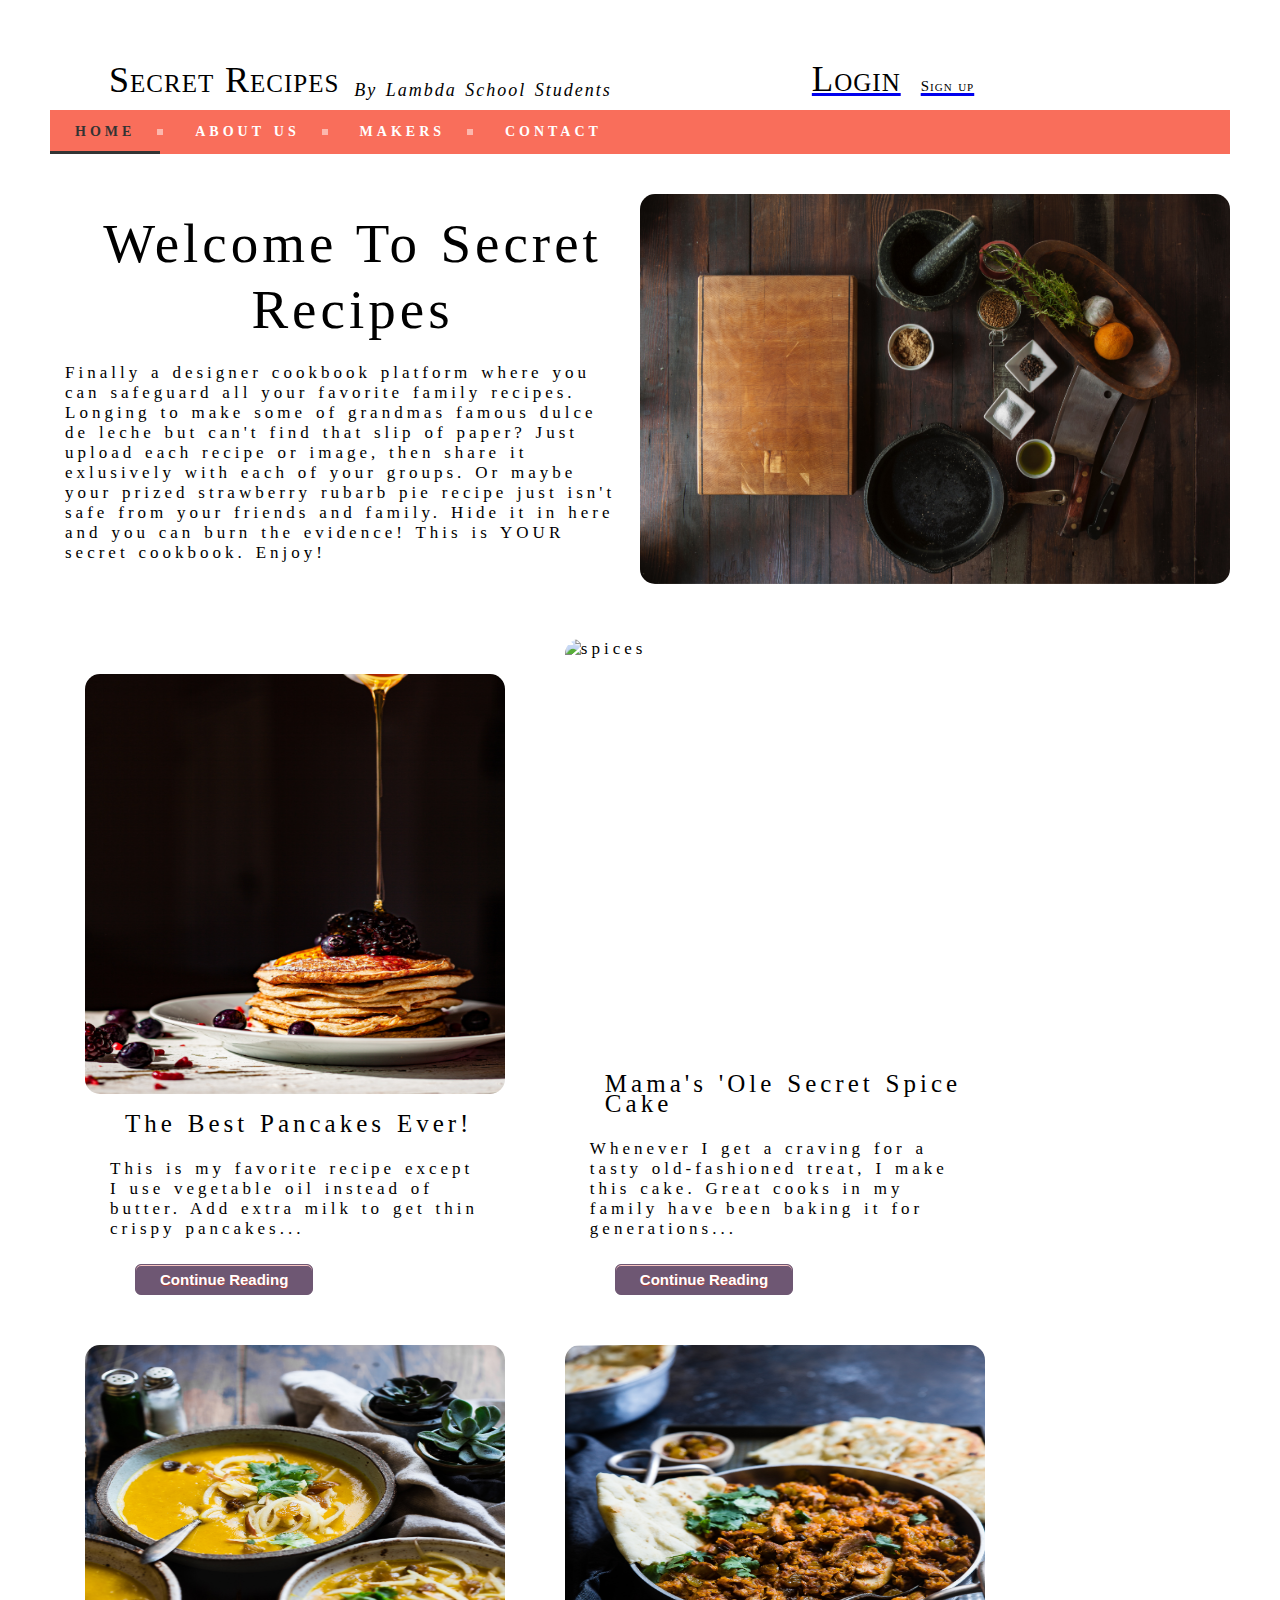
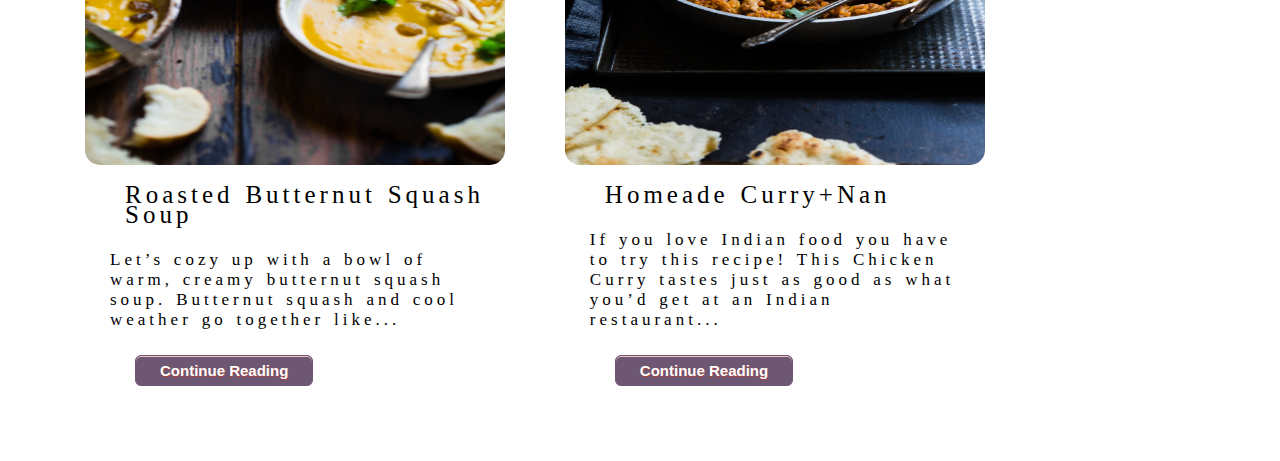
==== commit 5e323416: "added images, removed images, updated content in all the areas possible. Added github links for all " ====
--- a/index.html
+++ b/index.html
@@ -15,7 +15,7 @@
         <!-- <img id="logo" src="img/lambda-logo.png" alt="Lambdalogo"> -->
         <h2>Secret Recipes</h2>
         <h4>by lambda school students</h4>
-        <a href="#"><span class="login">Login</span></a><a href=""><span id="signup">Sign up</span></a>
+        <a href="https://secretfamilyrecipes03.netlify.com/login"><span class="login">Login</span></a><a href="https://secretfamilyrecipes03.netlify.com/register"><span id="signup">Sign up</span></a>
     </header>
     <section class="socialmedialinks"></section>
     <section>
@@ -23,42 +23,42 @@
             <ul>
                <li class='active'><a href='#'><span>Home</span></a></li>
                <li><a href='#'><span>About us</span></a></li>
-               <li><a href='#'><span>Makers</span></a></li>
+               <li><a href='makers.html'><span>Makers</span></a></li>
                <li class='last'><a href='#'><span>Contact</span></a></li>
             </ul>
-            </div>
+            </div> 
     </section>
     <section class="introduction">
         <div class="intro">
             <h1>Welcome to Secret Recipes</h1>
-            <p>Sed varius enim lorem ullamcorper dolore aliquam aenean ornare velit lacus, ac varius enim lorem ullamcorper dolore. Proin sed aliquam facilisis ante interdum. Sed nulla amet lorem feugiat tempus aliquam.Sed varius enim lorem ullamcorper dolore aliquam aenean ornare velit lacus, ac varius enim lorem ullamcorper dolore. Proin sed aliquam facilisis ante interdum. Sed nulla amet lorem feugiat tempus aliquam.</p>
+            <p>Finally a designer cookbook platform where you can safeguard all your favorite family recipes. Longing to make some of grandmas famous dulce de leche but can't find that slip of paper? Just upload each recipe or image, then share it exlusively with each of your groups. Or maybe your prized strawberry rubarb pie recipe just isn't safe from your friends and family. Hide it in here and you can burn the evidence! This is YOUR secret cookbook. Enjoy!</p>
         </div>
         <img id="mainimg" src="img/cuttingboard.jpg" alt="">
     </section>
     <section class="mainsection">
-        <div>
+        <div id = "recipe">
             <img src="img/pancakes.jpg" alt="pancakes">
-            <h2>I'm a Recipe</h2>
-            <p>Sed varius enim lorem ullamcorper dolore aliquam aenean ornare velit lacus, ac varius enim lorem ullamcorper dolore. Proin sed aliquam facilisis ante interdum. Sed nulla amet lorem feugiat tempus aliquam.</p>
-            <a href="#" class ="myButton"><button>Keep Reading</button></a>
+            <h2>The Best Pancakes Ever!</h2>
+            <p>This is my favorite recipe except I use vegetable oil instead of butter. Add extra milk to get thin crispy pancakes...</p><!--must be 1.5 to 2 lines of text in word wrap view. 5 lines exactly on webpage to keep images lined up-->
+            <a href="#" class ="myButton"><button>Continue Reading</button></a>
         </div>
-        <div>
+        <div id = "recipe">
             <img src="img/Spices.jpg" alt="spices">
-            <h2>I'm a Recipe</h2>
-            <p>Sed varius enim lorem ullamcorper dolore aliquam aenean ornare velit lacus, ac varius enim lorem ullamcorper dolore. Proin sed aliquam facilisis ante interdum. Sed nulla amet lorem feugiat tempus aliquam.</p>
-            <a href="#" class ="myButton"><button>Keep Reading</button></a>
+            <h2>Mama's 'ole secret spice cake</h2>
+            <p>Whenever I get a craving for a tasty old-fashioned treat, I make this cake. Great cooks in my family have been baking it for generations...</p>
+            <a href="#" class ="myButton"><button>Continue Reading</button></a>
         </div>
-        <div>
+        <div id = "recipe">
             <img src="img/soup.jpg" alt="soup">
-            <h2>I'm a Recipe</h2>
-            <p>Sed varius enim lorem ullamcorper dolore aliquam aenean ornare velit lacus, ac varius enim lorem ullamcorper dolore. Proin sed aliquam facilisis ante interdum. Sed nulla amet lorem feugiat tempus aliquam.</p>
-            <a href="#" class ="myButton"><button>Keep Reading</button></a>
+            <h2>Roasted butternut squash soup</h2>
+            <p>Let’s cozy up with a bowl of warm, creamy butternut squash soup. Butternut squash and cool weather go together like...</p>
+            <a href="#" class ="myButton"><button>Continue Reading</button></a>
         </div>
-        <div>
+        <div id = "recipe">
             <img src="img/nan.jpg" alt="yummy curry">
-            <h2>I'm a Recipe</h2>
-            <p>Sed varius enim lorem ullamcorper dolore aliquam aenean ornare velit lacus, ac varius enim lorem ullamcorper dolore. Proin sed aliquam facilisis ante interdum. Sed nulla amet lorem feugiat tempus aliquam.</p>
-            <a href="#" class ="myButton"><button>Keep Reading</button></a>
+            <h2>Homeade curry+nan</h2>
+            <p>If you love Indian food you have to try this recipe! This Chicken Curry tastes just as good as what you’d get at an Indian restaurant...</p>
+            <a href="#" class ="myButton"><button>Continue Reading</button></a>
         </div>
     </section>
 </body>--- a/css/index.css
+++ b/css/index.css
@@ -133,17 +133,18 @@
   margin-left: 50px;
   margin-right: 50px;
   margin-top: 20px;
-  margin-bottom: 20px;
+  margin-bottom: 80px;
   font-family: Georgia, serif;
   font-size: 17px;
   letter-spacing: 4px;
   word-spacing: 1.6px;
+  line-height: 20px;
   color: #000000;
   font-weight: 400;
-  text-decoration: none solid #444444;
+  text-decoration: none;
   font-style: normal;
   font-variant: normal;
-  text-transform: lowercase;
+  text-transform: none;
 }
 img {
   height: 100%;
@@ -165,7 +166,7 @@
   display: inline-block;
 }
 .introduction .intro h1 {
-  padding-left: 20px;
+  padding-left: 15px;
   padding-top: 50px;
   text-transform: capitalize;
   font-size: 55px;
@@ -186,46 +187,40 @@
   font-size: 20px;
 }
 p {
+  display: inline-block;
   padding: 15px;
   padding-top: 10px;
-  display: inline-block;
   text-align: left;
 }
 .mainsection div {
+  margin-left: 20px;
   padding: 15px;
-  padding-left: 50px;
   display: inline-block;
   flex-direction: row;
   flex-wrap: nowrap;
-  justify-content: flex-start;
   align-items: stretch;
   align-content: stretch;
-  text-align: center;
   height: 450px;
   width: 450px;
 }
 .mainsection div h2 {
   padding: 15px;
-  margin-left: 35px;
+  margin-left: 25px;
   padding-bottom: 0px;
   text-align: left;
-  font-size: 25;
-}
-.recipeblock1,
-.recipeblock2 {
-  display: flex;
-  flex-direction: row;
-  flex-wrap: wrap;
-  justify-content: flex-start;
-  align-items: stretch;
-  align-content: stretch;
-}
-.mainsection a {
+  font-size: 25px;
+  text-transform: capitalize;
+}
+.mainsection div p {
+  padding: 25px;
+}
+.mainsection button {
+  margin-left: 50px;
   box-shadow: inset 0px 1px 0px 0px #f7c5c0;
-  background: linear-gradient(to bottom, #fc8d83 5%, #e4685d 100%);
-  background-color: #fc8d83;
+  background: linear-gradient(to bottom, #6e5773 5%, #6e5773 100%);
+  background-color: #6e5773;
   border-radius: 6px;
-  border: 1px solid #d83526;
+  border: 1px solid #6e5773;
   display: inline-block;
   cursor: pointer;
   color: #ffffff;
@@ -236,11 +231,11 @@
   text-decoration: none;
   text-shadow: 0px 1px 0px #b23e35;
 }
-.mainsection a:hover {
+.mainsection button:hover {
   background: linear-gradient(to bottom, #e4685d 5%, #fc8d83 100%);
   background-color: #e4685d;
 }
-.mainsection a:active {
+.mainsection button:active {
   position: relative;
   top: 1px;
 }
@@ -426,9 +421,71 @@
 header .login {
   padding-left: 200px;
   color: #000000;
+  text-decoration: none;
 }
 header #signup {
   font-size: 15px;
   padding-left: 20px;
   color: #000000;
 }
+.maker-page .makersbutton {
+  box-shadow: inset 0px -3px 0px 0px #ffffff;
+  background: linear-gradient(to bottom, #ffffff 5%, #f6f6f6 100%);
+  background-color: #ffffff;
+  border-radius: 16px;
+  border: 2px solid #F96E5B;
+  display: inline-block;
+  cursor: pointer;
+  color: black;
+  font-family: Georgia;
+  font-size: 16px;
+  font-weight: bold;
+  font-style: italic;
+  padding: 14px 28px;
+  text-decoration: none;
+  text-shadow: 0px 1px 0px #ffffff;
+  margin-left: 60px;
+}
+.maker-page .makersbutton:hover {
+  background: linear-gradient(to bottom, #f6f6f6 5%, #ffffff 100%);
+  background-color: #f6f6f6;
+}
+.maker-page .makersbutton:active {
+  position: relative;
+  top: 1px;
+}
+.maker-page img {
+  display: inline-block;
+  height: 375px;
+  width: 450px;
+  margin: 0px;
+  align-items: baseline;
+  border-radius: 0;
+  padding-top: 30px;
+}
+.inside-content {
+  display: inline-block;
+  height: 400px;
+  width: 500px;
+  margin: 0px;
+  padding: 15px;
+  size: 450px;
+}
+.maker-content {
+  vertical-align: text-top;
+}
+.maker-content p {
+  padding: 30px;
+  padding-top: 10px;
+}
+h1 {
+  font-size: 3.5rem;
+  line-height: 1.2;
+  text-transform: capitalize;
+  text-align: center;
+}
+h2 {
+  font-size: 2.25rem;
+  text-transform: capitalize;
+  padding-left: 10px;
+}
